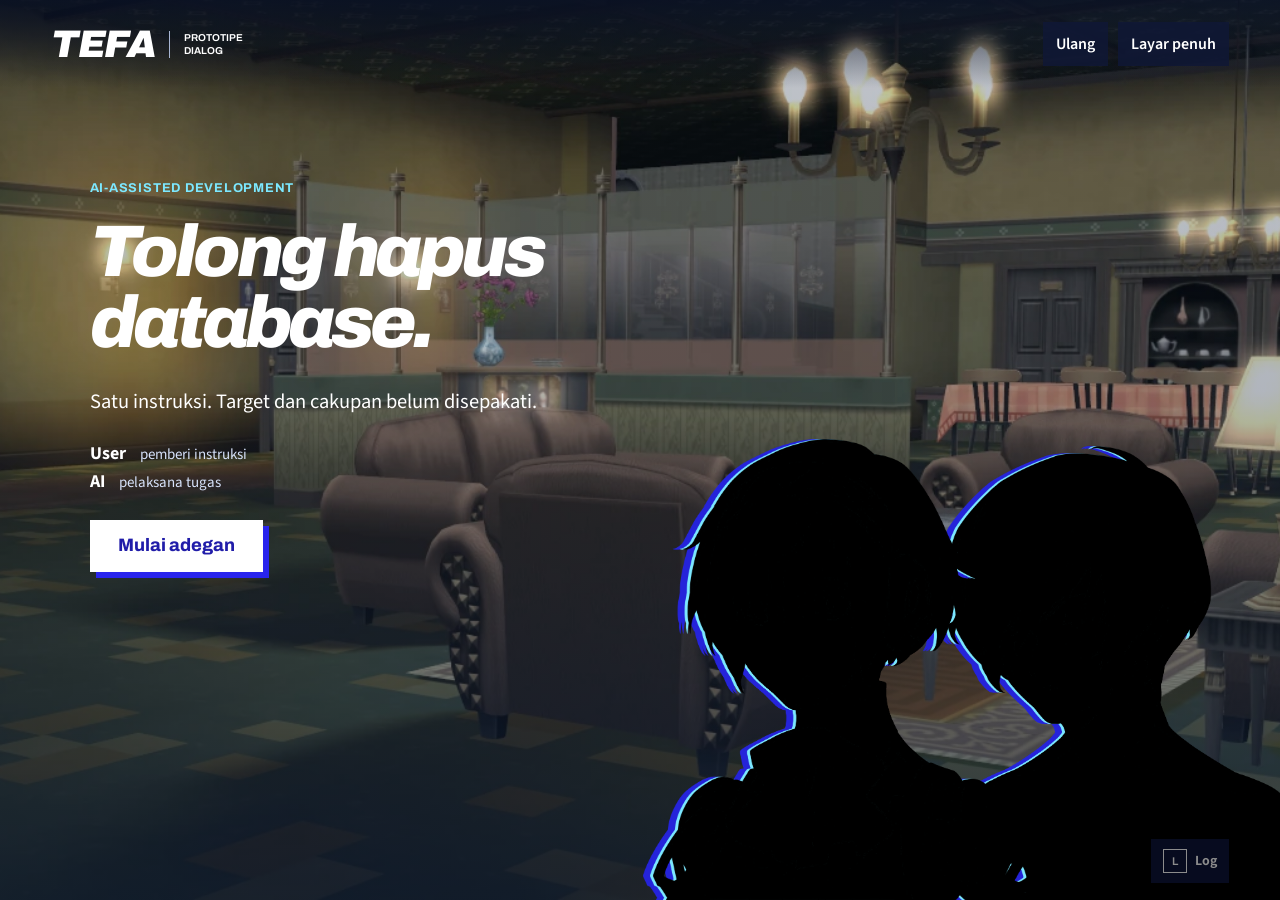
==== prototypes/p3r-dialogue/index.html @ 267bdee2 "update content dialogue" ====
<!doctype html>
<html lang="id">
<head>
  <meta charset="utf-8">
  <meta name="viewport" content="width=device-width, initial-scale=1">
  <meta name="color-scheme" content="dark light">
  <title>Tools AI untuk AI-Assisted Development · TEFA</title>
  <link rel="icon" href="../../favicon.svg" type="image/svg+xml">
  <link rel="preload" href="assets/aigis.webp" as="image">
  <link rel="preload" href="assets/makoto.webp" as="image">
  <link rel="stylesheet" href="styles.css">
  <link rel="stylesheet" href="workspace.css">
  <script src="dialogue-data.js" defer></script>
  <script src="../../examples/extracurricular-registration/example.js" defer></script>
  <script src="observations.js" defer></script>
  <script src="registration-scenario.js" defer></script>
  <script src="dialogue-flow.js" defer></script>
  <script src="workspace.js" defer></script>
  <script src="story.js" defer></script>
</head>
<body data-mode="intro">
  <header class="topbar">
    <div class="identity"><span class="wordmark">TEFA</span><span class="prototype-label">PROTOTIPE<br>DIALOG</span></div>
    <nav class="utilities" aria-label="Kendali prototipe">
      <button id="restart" type="button">Ulang</button>
      <button id="fullscreen" type="button" aria-pressed="false">Layar penuh</button>
    </nav>
  </header>

  <svg class="comic-definitions" aria-hidden="true" xmlns="http://www.w3.org/2000/svg"><defs>
    <symbol id="comic-anger" viewBox="0 0 100 100"><path d="M44 8Q47 37 17 35M57 8Q54 37 84 35M17 51Q46 48 43 79M84 51Q55 48 58 79" fill="none" stroke="currentColor" stroke-width="10" stroke-linecap="round"/></symbol>
    <symbol id="comic-surprise" viewBox="0 0 100 100"><path d="M39 6H64L59 61H44Z" fill="currentColor"/><circle cx="51" cy="80" r="9" fill="currentColor"/><path d="M12 18 25 33M78 13 72 32" fill="none" stroke="currentColor" stroke-width="6" stroke-linecap="round"/></symbol>
    <symbol id="comic-shock" viewBox="0 0 100 100"><path d="M12 10H30L27 57H16Z" fill="currentColor"/><circle cx="21" cy="75" r="7" fill="currentColor"/><path d="M49 26C49 3 87 4 87 27 87 43 67 42 67 57" fill="none" stroke="currentColor" stroke-width="11" stroke-linecap="round"/><circle cx="67" cy="76" r="7" fill="currentColor"/></symbol>
    <symbol id="comic-stress" viewBox="0 0 100 100"><path d="M18 12V53M34 7V75M50 14V61M66 6V81M82 14V58" fill="none" stroke="currentColor" stroke-width="6" stroke-linecap="round"/></symbol>
    <symbol id="comic-smoke-0" viewBox="0 0 100 120"><path d="M48 116C24 118 18 106 30 97 12 92 17 73 34 75 24 63 36 52 53 57 58 47 46 43 32 48 15 51 6 38 15 27 7 12 28 3 41 13 49 1 68 6 70 18 91 13 99 34 83 43 89 57 76 68 64 65 76 78 63 91 49 87 44 96 65 102 48 116Z" fill="#b5bbc1" stroke="#75808a" stroke-width="3" stroke-linejoin="round"/><path d="M28 79C22 86 30 94 39 91 31 101 40 107 50 103 54 95 44 92 49 83 42 76 35 76 28 79ZM19 30C17 20 30 16 37 23 41 10 58 12 60 24 73 17 84 29 75 37 81 46 65 52 57 43 46 51 32 45 33 36 25 41 19 37 19 30Z" fill="#f8f9fa"/><path d="M54 60C67 57 72 64 63 73 77 79 63 89 52 83 65 76 57 70 54 60Z" fill="#dce0e3"/></symbol>
    <symbol id="comic-smoke-1" viewBox="0 0 100 120"><path d="M47 116C52 100 30 98 37 84 19 93 5 79 14 66 1 56 9 38 23 41 20 26 39 19 48 31 56 15 77 24 76 37 96 31 103 55 88 62 100 77 83 91 68 84 74 98 54 100 54 116Z" fill="#bec4c9" stroke="#75808a" stroke-width="3" stroke-linejoin="round"/><path d="M16 54C13 43 29 41 33 48 30 32 47 29 53 41 60 28 77 35 72 49 87 38 96 57 82 62 89 75 69 83 62 70 53 82 38 75 41 64 27 73 13 66 16 54Z" fill="#fff"/><path d="M25 75C37 81 43 72 48 78 47 91 66 91 58 101 47 97 35 96 40 86 32 88 22 83 25 75Z" fill="#e0e3e5"/></symbol>
    <symbol id="comic-smoke-2" viewBox="0 0 100 120"><path d="M48 117C33 103 53 95 35 84 19 88 8 74 18 62 5 55 10 38 25 41 15 29 22 15 35 20 35 6 54 4 60 16 72 4 91 16 85 30 100 38 94 55 79 54 87 68 71 78 62 70 59 82 77 92 63 101 57 106 61 113 56 117Z" fill="#afb7be" stroke="#75808a" stroke-width="3" stroke-linejoin="round"/><path d="M25 67C17 59 21 48 31 50 25 41 31 34 40 38 40 26 55 25 58 37 64 30 74 35 71 46 82 40 90 54 79 60 71 57 64 59 65 67 52 63 42 73 41 81 31 81 23 76 25 67Z" fill="#f9fafb"/><path d="M43 21C42 12 55 12 57 23 66 14 82 18 78 31 67 23 63 35 56 29 48 33 43 28 43 21ZM47 87C59 89 64 99 55 104 49 101 44 95 47 87Z" fill="#dce1e5"/></symbol>
    <symbol id="comic-smoke-3" viewBox="0 0 100 120"><g fill="#c0c6cb" stroke="#75808a" stroke-width="3"><path d="M47 116C35 109 36 99 46 98 40 88 53 81 60 90 70 94 63 108 55 107L53 117Z"/><path d="M24 64C9 61 8 43 20 38 14 23 31 16 41 27 50 15 68 24 64 39 80 41 78 59 66 63 60 76 43 73 39 63 34 71 26 70 24 64Z"/><path d="M70 18C66 9 77 1 84 8 96 5 99 19 90 22 88 32 72 29 70 18Z"/></g><path d="M19 43C18 32 32 30 38 37 41 26 56 30 53 41 66 37 71 50 59 56 52 65 40 59 39 52 28 59 18 53 19 43ZM45 101C43 95 54 92 57 99 64 106 49 110 45 101Z" fill="#fff"/></symbol>
    <symbol id="comic-spark" viewBox="0 0 100 100"><path d="M53 4 27 37 52 33 29 67 47 61 39 96 72 49 49 54 70 20 48 27Z" fill="#b8f8ff" stroke="#fff" stroke-width="2" stroke-linejoin="round"/></symbol>
  </defs></svg>
  <main id="scene" class="scene" data-mode="intro" data-speaker="ai" data-emotion="neutral" tabindex="-1">
    <div class="scene-backdrop" aria-hidden="true"></div>
    <div class="scene-environment" aria-hidden="true"><div class="environment-light"></div><div class="environment-panel environment-panel--back"></div><div class="environment-panel environment-panel--front"></div><div class="environment-floor"></div></div>
    <figure id="portrait-ai" class="portrait portrait-ai">
      <img src="assets/aigis.webp" width="1113" height="1337" alt="Siluet hitam pembicara AI" fetchpriority="high">
      <div id="ai-health" class="ai-health" hidden role="img" aria-label="Kondisi AI stabil"><div class="health-status"><div class="health-ribbon"><span class="health-label" aria-hidden="true">HP</span><div class="health-track"><i id="health-fill"></i></div></div></div><span id="health-description" class="sr-only">Stabil</span></div>
      <div class="emotion-layer" aria-hidden="true"></div>
    </figure>
    <figure id="portrait-user" class="portrait portrait-user">
      <img src="assets/makoto.webp" width="1111" height="1359" alt="Siluet hitam pembicara User">
      <div class="emotion-layer" aria-hidden="true"></div>
    </figure>
    <figure id="portrait-students" class="portrait portrait-students" hidden aria-label="Kelompok siswa yang memprotes">
      <div class="student student-left"><img src="assets/akihiko.webp" width="1111" height="1392" alt=""><div class="emotion-layer" aria-hidden="true"></div></div>
      <div class="student student-right"><img src="assets/junpei.webp" width="1181" height="1346" alt=""><div class="emotion-layer" aria-hidden="true"></div></div>
      <div class="student student-front"><img src="assets/yukari.webp" width="944" height="1338" alt="Siluet tiga siswa"><div class="emotion-layer" aria-hidden="true"></div></div>
    </figure>

    <section id="intro" class="intro" aria-labelledby="scene-title">
      <p class="section-label">AI-ASSISTED DEVELOPMENT</p>
      <h1 id="scene-title">Tolong hapus<br>database.</h1>
      <p class="intro-context"></p>
      <ul id="scene-requirements" class="scene-requirements" hidden></ul>
      <p class="cast">User <span>pemberi instruksi</span><br>AI <span>pelaksana tugas</span></p>
      <button id="start" class="primary-button" type="button" disabled>Menyiapkan aset…</button>
      <p id="asset-status" class="asset-status" role="status">Memuat portrait asli.</p>
    </section>

    <section id="playfield" class="playfield" aria-label="Adegan percakapan" hidden>
      <section id="choices" class="choices" aria-labelledby="choice-heading" hidden>
        <h2 id="choice-heading" class="sr-only">Pilih instruksi User</h2>
        <p class="choice-instruction">Instruksi User</p>
        <div id="choice-list" class="choice-list"></div>
      </section>
      <div class="speech-shell">
        <div class="nameplate"><span id="speaker-name">User</span></div>
        <div class="speech-content">
          <p id="spoken-line" class="spoken-line"><span id="line-reserve" aria-hidden="true"></span><span id="spoken-text" aria-hidden="true"></span><span id="accessible-line" class="sr-only"></span></p>
          <button id="next" class="next-button" type="button"><span id="next-label">Lanjut</span><svg aria-hidden="true" viewBox="0 0 48 28" width="40" height="24"><path d="M4 3 24 23 44 3" fill="none" stroke="currentColor" stroke-width="4"/></svg></button>
        </div>
      </div>
    </section>

    <section id="ending" class="ending" aria-labelledby="ending-title" hidden>
      <h2 id="ending-title"></h2>
      <button id="open-conclusion" class="primary-button" type="button">Lihat konklusi</button>
    </section>

    <section id="conclusion" class="conclusion" aria-labelledby="conclusion-title" hidden></section>
  </main>

  <section id="registration-workspace" class="registration-workspace" hidden aria-label="Kode dan apps pendaftaran">
    <section id="code-view" class="workspace-view code-view" hidden>
      <h1 class="sr-only">Kode frontend</h1>
      <div class="code-layout">
        <nav class="project-files" aria-label="Berkas frontend">
          <p class="project-root">pendaftaran/</p>
          <p id="project-empty" class="project-empty">Belum ada berkas.</p>
          <div id="project-file-list">
            <button type="button" data-code-file="html"><span aria-hidden="true">HTML</span>index.html</button>
            <button type="button" data-code-file="css"><span aria-hidden="true">CSS</span>styles.css</button>
            <button type="button" data-code-file="js"><span aria-hidden="true">JS</span>app.js</button>
          </div>
          <p id="project-css-status" class="project-note" hidden>Stylesheet belum dibuat.</p>
        </nav>
        <section class="code-editor" aria-label="Kode berkas terpilih">
          <p class="code-file-name" id="code-file-name">Belum ada berkas</p>
          <p class="code-context" id="code-context">Kode muncul setelah AI membuat formulir.</p>
          <div class="code-discussion"><p id="code-selection-status" class="code-selection-status" role="status">Belum ada kode ditandai.</p><div class="code-selection-actions"><button id="code-clear" type="button" disabled>Hapus tanda</button><button id="code-discuss" type="button" disabled>Bahas kode ini</button></div></div>
          <pre class="source-code" id="source-code" tabindex="0" aria-label="Isi berkas. Klik atau blok teks kode yang ingin dibahas." aria-describedby="code-context"></pre>
        </section>
      </div>
    </section>
    <section id="apps-view" class="workspace-view apps-view" hidden aria-label="Coba formulir dan lihat response">
      <h1 class="sr-only">Formulir dan response pendaftaran</h1>
      <div class="apps-tools"><label for="response-topic" class="sr-only">Pengamatan dari response terakhir</label><select id="response-topic" disabled><option value="">Belum ada response</option></select><button id="response-discuss" type="button" disabled>Bahas response ini</button><button id="appearance-discuss" type="button">Bahas tampilan</button><button id="clear-response" type="button">Bersihkan response</button></div>
      <iframe id="registration-preview" title="Formulir pendaftaran dan response backend" sandbox="allow-scripts allow-forms" width="1280" height="900"></iframe>
      <p class="workspace-note" id="workspace-note" role="status">Mengirim formulir tidak mengakhiri percakapan. Kembali ke AI untuk menyampaikan temuan.</p>
    </section>
  </section>

  <footer class="bottom-controls">
    <nav id="workspace-nav" class="workspace-nav" hidden aria-label="Tampilan contoh"><button type="button" data-workspace-view="ai"><kbd>1</kbd> AI</button><button type="button" data-workspace-view="code"><kbd>2</kbd> Kode</button><button type="button" data-workspace-view="apps"><kbd>3</kbd> Apps</button></nav>
    <div class="playback-controls"><span id="keyboard-hint"><kbd>Enter</kbd> Lanjut</span><button id="log" type="button" disabled><kbd>L</kbd> Log</button></div>
  </footer>

  <dialog id="history" aria-labelledby="history-title">
    <header class="history-header"><h2 id="history-title">Log percakapan</h2><button id="close-history" type="button">Tutup <kbd>Esc</kbd></button></header>
    <ol id="history-list"></ol>
  </dialog>
  <p id="announcer" class="sr-only" role="status" aria-atomic="true"></p>
  <noscript><p class="script-warning">Aktifkan JavaScript untuk menjalankan prototipe dialog ini.</p></noscript>
</body>
</html>
---- prototypes/p3r-dialogue/styles.css ----
@font-face{font-family:Archivo;src:url('../../assets/fonts/archivo-latin.woff2') format('woff2');font-style:normal;font-weight:100 900;font-display:swap}
@font-face{font-family:Archivo;src:url('../../assets/fonts/archivo-italic-latin.woff2') format('woff2');font-style:italic;font-weight:100 900;font-display:swap}
@font-face{font-family:'Source Sans 3';src:url('../../assets/fonts/source-sans-3-latin.woff2') format('woff2');font-weight:200 900;font-display:swap}
:root{font-family:'Source Sans 3',sans-serif;color:#fff;background:#0c1536;font-synthesis:none;--blue:#2924ed;--navy:#111943;--cyan:#7ce8ff;--paper:#f9fafc}
*{box-sizing:border-box}
body{margin:0;position:relative}
button{font:inherit;color:inherit;background:none;border:0;cursor:pointer;touch-action:manipulation}
button:disabled{cursor:not-allowed;opacity:.55}
button:focus-visible{outline:3px solid var(--cyan);outline-offset:5px}
button:active:not(:disabled){transform:translateY(2px)}
[hidden]{display:none!important}
figure,p,h1,h2,h3{margin:0}
kbd{display:inline-grid;place-items:center;min-width:24px;min-height:24px;padding:1px 5px;border:1px solid currentColor;font:600 .8em Archivo,sans-serif}
.sr-only{position:absolute;width:1px;height:1px;padding:0;margin:-1px;overflow:hidden;clip-path:inset(50%);white-space:nowrap;border:0}
.topbar{position:absolute;z-index:20;inset:0 0 auto;display:flex;align-items:center;justify-content:space-between;padding:22px 4vw;gap:16px;background:linear-gradient(#091125d9,transparent)}
.identity{display:flex;align-items:center;gap:14px}
.wordmark{font:900 italic clamp(27px,3vw,42px)/1 Archivo,sans-serif;letter-spacing:-1.5px}
.prototype-label{padding-left:14px;border-left:1px solid #a8b5d3;font:650 10px/1.35 Archivo,sans-serif}
.utilities{display:flex;gap:10px}
.utilities button{min-height:44px;padding:8px 13px;font-weight:600;background:#101735de}
.utilities button:hover{background:#fff;color:#111943}
.scene{position:relative;isolation:isolate;min-height:100dvh;overflow:clip;outline:none}
.scene-backdrop{position:absolute;z-index:-3;inset:0;background:#18223a url('assets/iwatodai-dorm-p3d.webp') 65% center/cover no-repeat}
.scene-backdrop::after{content:'';position:absolute;inset:0;background:linear-gradient(180deg,#07152d40 0%,#07152d55 55%,#07152db8 100%)}
.scene-environment{display:none}
.portrait{position:absolute;bottom:0;pointer-events:none;margin:0;width:min(35vw,560px);height:76dvh;transition:opacity .22s ease,visibility 0s linear .22s,filter .22s;z-index:2}
.portrait img{width:100%;height:100%;object-fit:contain;object-position:center bottom;filter:brightness(0) drop-shadow(-3px 0 0 #7ce8ff) drop-shadow(-7px 0 0 #2523da);display:block}
.portrait-ai{left:0}
.portrait-user{right:-2vw;opacity:0;visibility:hidden}
.scene[data-speaker=user] .portrait-ai{opacity:0;visibility:hidden}
.scene[data-speaker=ai] .portrait-ai,.scene[data-speaker=user] .portrait-user,.scene[data-mode=choice] .portrait-user,.scene[data-reaction=user] .portrait-user{opacity:1;visibility:visible;transition-delay:0s}
.scene[data-mode=intro] .portrait-ai{left:auto;right:19vw;width:30vw;height:65dvh;z-index:3}
.scene[data-mode=intro] .portrait-user{right:-3vw;width:29vw;height:73dvh;opacity:1;visibility:visible}
.comic-definitions{position:absolute;width:0;height:0;overflow:hidden}
.emotion-layer{position:absolute;inset:0;pointer-events:none}
.comic-expression{position:absolute;top:18%;left:59%;width:clamp(48px,6.8vw,100px);height:clamp(48px,6.8vw,100px);color:#fff;overflow:visible;filter:drop-shadow(0 2px 0 #111943) drop-shadow(2px 0 0 #fff) drop-shadow(-2px 0 0 #fff)}
.comic-anger{color:#fb334a;transform:rotate(12deg)}
.comic-surprise,.comic-shock{top:2%;left:40%;color:#fb334a;transform:rotate(-10deg)}
.comic-stress{top:8%;left:37%;color:#7ce8ff;width:clamp(70px,9vw,135px);height:clamp(70px,9vw,135px)}
.comic-position-1{left:20%;top:12%;transform:rotate(-19deg) scale(.8)}
.comic-position-2{left:62%;top:37%;transform:rotate(30deg) scale(.65)}
.comic-expression.comic-smoke{left:var(--smoke-x,42%);top:var(--smoke-y,8%);color:#eef0f3;filter:none;transform:none;transform-origin:50% 100%;width:clamp(80px,8.5vw,140px);height:clamp(96px,10.2vw,168px);scale:var(--smoke-size,1);opacity:.86;animation:none}
.comic-expression.comic-smoke.is-critical{scale:calc(var(--smoke-size,1)*1.12)}
.comic-spark{position:absolute;top:8%;left:24%;width:clamp(35px,4.5vw,68px);height:clamp(52px,7vw,105px);overflow:visible;filter:drop-shadow(0 0 3px #65dfff);pointer-events:none}
.comic-spark.spark-1{left:65%;top:14%;rotate:24deg}
.scene[data-speaker=narrator] .portrait{display:none!important}
.scene[data-speaker=narrator] .nameplate{display:none}
.scene[data-reaction=user][data-speaker=ai] .speech-shell{right:29%}
.scene[data-mode=choice] .speech-shell{bottom:9dvh;min-height:140px}
.scene[data-mode=choice] .speech-content{min-height:90px}
.scene[data-emotion=silence] .spoken-line{font-size:clamp(34px,4vw,60px);letter-spacing:.18em}
.scene[data-emotion=silence] .portrait,.scene[data-emotion=silence] .speech-shell{transition:none}
@media(prefers-reduced-motion:no-preference){.comic-expression{animation:comic-arrive .25s ease-out both}}
@keyframes comic-arrive{from{opacity:0;scale:1.35}to{opacity:1;scale:1}}
.intro{position:relative;z-index:5;padding:clamp(132px,20dvh,240px) 0 100px 7vw;width:56%;}
.section-label{font:700 .8rem/1.4 Archivo,sans-serif;letter-spacing:.06em;color:var(--cyan)}
.intro h1{font:850 italic clamp(42px,5.7vw,96px)/.98 Archivo,sans-serif;letter-spacing:-.055em;margin:18px 0 28px}
.intro-context{font-size:clamp(18px,1.6vw,25px);line-height:1.45;max-width:31em}
.cast{margin:23px 0;font-size:18px;line-height:1.6;font-weight:700}
.cast span{margin-left:10px;font-size:15px;font-weight:400;color:#d7e3fb}
.primary-button{display:inline-flex;align-items:center;justify-content:center;min-height:52px;padding:12px 28px;background:#fff;color:#211da9;font:750 18px/1.3 Archivo,sans-serif;box-shadow:6px 6px 0 var(--blue)}
.primary-button:hover:not(:disabled){background:var(--cyan);box-shadow:9px 9px 0 var(--blue)}
.primary-button:disabled{opacity:1;background:#d1d9ee;color:#172047;box-shadow:none}
.asset-status{margin-top:12px;font-size:16px;color:#d7e3fb;max-width:33em}
.asset-status:empty{display:none}
.scene-requirements{padding-left:20px;margin:22px 0;font-size:19px;line-height:1.4;display:grid;gap:10px}
.speech-shell{position:absolute;z-index:5;left:25%;right:13%;bottom:9dvh;min-height:clamp(180px,24dvh,300px);padding:34px 42px 20px;isolation:isolate;transition:left .28s cubic-bezier(.16,1,.3,1),right .28s cubic-bezier(.16,1,.3,1)}
.speech-shell::before,.speech-shell::after{content:'';position:absolute;inset:0;z-index:-1;pointer-events:none}
.speech-shell::before{background:var(--navy);clip-path:polygon(0 3%,95% 0,100% 9%,98% 93%,90% 100%,1% 96%)}
.speech-shell::after{z-index:-2;background:var(--blue);transform:translate(8px,-9px) rotate(-1.3deg);clip-path:polygon(0 3%,98% 0,100% 87%,91% 100%,0 95%)}
.nameplate{position:absolute;top:-16px;left:-28px;display:flex;min-width:150px;padding:16px 30px 16px 45px;background:#211bea;color:var(--cyan);clip-path:polygon(0 50%,27% 0,100% 0,92% 100%,27% 100%);font:800 21px/1.1 Archivo,sans-serif}
.speech-content{display:flex;flex-direction:column;min-height:clamp(140px,19dvh,240px)}
.spoken-line{display:grid;grid-template-columns:minmax(0,1fr);font-size:clamp(22px,2.05vw,34px);font-weight:550;line-height:1.45;letter-spacing:normal;word-spacing:normal;padding-top:10px;text-align:left;overflow-wrap:break-word}
#line-reserve,#spoken-text{grid-area:1/1;min-width:0;text-align:left;white-space:normal;word-break:normal}
#line-reserve{visibility:hidden}
.dialogue-emoji{display:inline-block;width:1.45em;height:1.45em;margin-inline:.04em;vertical-align:-.28em;object-fit:contain}
.next-button{align-self:flex-end;display:flex;align-items:center;gap:14px;min-height:44px;margin-top:auto;padding:8px 0 0 16px;font-size:15px;color:#fff}
.next-button svg{filter:drop-shadow(0 4px 0 #5c55ff)}
.next-button:hover{color:var(--cyan)}
.scene[data-speaker=user] .speech-shell{left:12%;right:26%}
.scene[data-speaker=user] .nameplate{left:auto;right:-18px;clip-path:polygon(0 0,74% 0,100% 50%,74% 100%,6% 100%);padding:11px 43px 13px 25px}
.choices{position:absolute;z-index:8;right:26%;bottom:calc(36dvh + 30px);width:38%;padding:25px 25px 32px;background:var(--navy);box-shadow:9px -8px 0 var(--blue);transform:rotate(-1deg)}
.choices::after{content:'';position:absolute;right:7%;bottom:-19px;width:48px;height:24px;background:var(--navy);clip-path:polygon(0 0,100% 0,62% 100%)}
.choice-instruction{font:700 12px/1.2 Archivo,sans-serif;color:var(--cyan);margin:0 14px 13px}
.choice-list{display:grid;gap:9px;transform:rotate(1deg)}
.scene[data-auto-conclusion=true][data-mode=end] .ending{display:none}
.choice-list button{display:block;min-height:54px;text-align:left;padding:12px 17px;font-size:clamp(18px,1.55vw,25px);font-weight:650;line-height:1.35;border:2px solid transparent}
.choice-list button.is-selected{background:#fff;color:#2420ba;border-color:transparent}
.choice-list button:focus,.choice-list button:focus-visible{outline:none}
.scene[data-mode=choice] .speech-content{opacity:.55}
.scene[data-setting=micro][data-mode=choice] .speech-content{opacity:1;min-height:0}
.scene[data-mode=choice] .next-button{visibility:hidden}
.ending{position:absolute;z-index:10;left:25%;right:13%;bottom:9dvh;top:auto;width:min(900px,62%);padding:27px 38px 25px;background:#101738f5;box-shadow:8px -8px 0 var(--blue);display:grid;gap:18px}
.ending h2{font:850 italic clamp(29px,3.5vw,49px)/1.08 Archivo,sans-serif;letter-spacing:-.035em;max-width:24ch;text-align:left;text-wrap:wrap;margin:0}
.ending .primary-button{justify-self:start}
.scene[data-mode=end] .portrait{filter:brightness(.7)}
.bottom-controls{position:absolute;z-index:20;inset:auto 4vw 17px;display:flex;justify-content:flex-end;align-items:center;gap:15px;font-size:14px}
.bottom-controls>p{color:#d7e3fb}
.playback-controls{display:flex;align-items:center;gap:24px}
.playback-controls>span{display:flex;align-items:center;gap:8px}
.playback-controls button{min-height:44px;padding:6px 12px;background:#111943d9;color:#fff;font-weight:650;display:flex;align-items:center;gap:8px}
.playback-controls button:hover:not(:disabled){background:#fff;color:#211da9}
.scene[data-mode=conclusion]{background:var(--paper);color:#111943}
.scene[data-mode=conclusion]>.portrait,.scene[data-mode=conclusion]>.scene-backdrop,.scene[data-mode=conclusion]>.scene-environment{display:none}
.conclusion{display:grid;grid-template-columns:.9fr 1.1fr;gap:7vw;min-height:100dvh;padding:145px 8vw 110px;align-items:center}
.conclusion-heading{align-self:start;padding-top:3dvh}
.conclusion .section-label{color:#2520b5}
.conclusion h2{font:850 italic clamp(44px,5.3vw,88px)/1 Archivo,sans-serif;letter-spacing:-.055em;margin-top:18px}
.chosen-quote{margin:35px 0 16px;padding:0;font-size:clamp(22px,2vw,30px);font-weight:600;line-height:1.35}
.conclusion-heading>p:last-child{font-size:18px;line-height:1.5;color:#3c4663}
.conclusion-body{display:grid;gap:24px}
.verdict{padding:14px 0;border-block:2px solid #2420ba;font:800 20px/1.4 Archivo,sans-serif;color:#2520b5}
.conclusion-body h3{font:750 18px/1.4 Archivo,sans-serif;margin-bottom:6px}
.conclusion-body p{font-size:clamp(18px,1.5vw,24px);line-height:1.45}
.decision-history{display:grid;gap:10px;padding-left:22px;font-size:18px;line-height:1.4}
.intro-context,.scene-requirements,.chosen-quote,.conclusion-body,.choice-list button{text-align:left;word-spacing:normal;text-wrap:pretty}
.conclusion-actions{display:flex;flex-wrap:wrap;gap:22px;margin-top:10px}
.conclusion-actions .primary-button{background:#2520b5;color:#fff;box-shadow:5px 5px 0 #8dd8ef;font-size:16px}
.secondary-button{padding:11px 0;min-height:48px;color:#2520b5;border-bottom:2px solid currentColor;font-size:17px;font-weight:700}
.secondary-button:hover{color:#111943}
body[data-mode=conclusion] .topbar{color:#111943;background:var(--paper)}
body[data-mode=conclusion] .utilities button{color:#111943;background:#e1e6f0}
body[data-mode=conclusion] .utilities button:hover{background:#2520b5;color:#fff}
body[data-mode=conclusion] .bottom-controls{color:#111943}
body[data-mode=conclusion] .bottom-controls>p{color:#3c4663}
body[data-mode=conclusion] button:focus-visible{outline-color:#2520b5}
body[data-mode=intro] #keyboard-hint,body[data-mode=choice] #keyboard-hint,body[data-mode=end] #keyboard-hint,body[data-mode=conclusion] #keyboard-hint{display:none}
dialog{border:0;padding:28px 32px;color:#fff;background:#111943;width:min(720px,calc(100% - 32px));max-height:80dvh;box-shadow:8px -8px 0 #4942ff}
dialog::backdrop{background:#030921bd;backdrop-filter:blur(5px)}
.history-header{display:flex;align-items:center;justify-content:space-between;gap:20px;position:sticky;top:-28px;padding:10px 0 20px;background:#111943}
.history-header h2{font:800 italic 28px/1.1 Archivo,sans-serif}
.history-header button{min-height:44px;padding:8px 10px;white-space:nowrap}
.history-header button:hover{background:#fff;color:#111943}
#history-list{list-style:none;padding:0;margin:0}
#history-list li{padding:18px 0;border-top:1px solid #6e79a7;font-size:20px;line-height:1.4}
#history-list strong{display:block;color:var(--cyan);font:700 14px/1.4 Archivo,sans-serif;margin-bottom:7px}
.script-warning{position:fixed;inset:30% 10% auto;z-index:50;padding:25px;background:#111943;border:2px solid #fff;font-size:24px}
@media(min-width:1600px){.speech-shell{left:23%;right:17%;padding:42px 54px 25px}.choices{right:27%;width:35%}}
@media(min-width:761px) and (max-height:650px){.intro{padding-top:110px;padding-bottom:90px}.intro h1{font-size:clamp(36px,4.5vw,64px);margin:10px 0 15px}.intro-context{font-size:18px}.cast{margin:10px 0}.portrait{height:74dvh}.speech-shell{bottom:12dvh;padding-top:25px}.spoken-line{font-size:22px}.speech-content{min-height:135px}.choices{bottom:calc(39dvh + 35px);padding:15px}.choice-list button{font-size:18px;min-height:48px}.ending{top:auto;bottom:7dvh;padding:22px 30px;gap:12px}.ending h2{font-size:34px}.conclusion{padding-top:115px;gap:5vw}}
@media(min-width:761px) and (max-width:1100px){.speech-shell{left:26%;right:7%;padding-inline:30px}.portrait{width:38vw;height:68dvh}.choices{right:27%;width:49%}.scene[data-speaker=user] .speech-shell{left:6%;right:30%}.conclusion{grid-template-columns:.8fr 1.2fr;gap:5vw;padding-inline:6vw}.intro{width:60%}.intro-context{font-size:20px}}
@media(max-width:760px){
  .topbar{padding:14px 5vw;gap:8px}.wordmark{font-size:29px}.prototype-label{font-size:8px;padding-left:9px}.identity{gap:9px}.utilities{gap:4px}.utilities button{font-size:13px;padding:8px}
  .scene{min-height:100dvh;padding-top:95px;padding-bottom:35px;overflow:clip}
  .scene-backdrop{position:fixed}
  .scene-environment{position:fixed}
  .environment-panel--front{right:-12%;width:57%;height:35%;top:13%}
  .scene[data-setting=database] .environment-panel--front{right:-5%;width:52%;top:13%;height:33%}
  .scene[data-setting=micro] .environment-panel--front{right:-12%;width:57%;height:35%;top:13%}
  .environment-panel--back{left:6%;top:17%;width:52%;height:29%}
  .environment-floor{top:58%}
  .portrait{position:relative;left:auto;right:auto;bottom:auto;width:70%;max-width:350px;height:clamp(230px,38dvh,370px);margin:8px auto -32px;z-index:2}
  .portrait img{object-position:center top;object-fit:cover;height:100%;mask-image:linear-gradient(#000 85%,transparent)}
  .portrait-user{display:none}.scene[data-speaker=user] .portrait-ai{display:none}.scene[data-speaker=user] .portrait-user{display:block}
  .scene[data-mode=intro] .portrait-ai{position:absolute;right:-15%;left:auto;top:155px;bottom:auto;height:370px;width:76%;max-width:none;opacity:1;z-index:1}
  .scene[data-mode=intro] .portrait-user{display:none}
  .comic-expression{top:16%;width:64px;height:64px}.comic-surprise,.comic-shock{top:0}.comic-stress{top:2%;width:85px;height:85px}.comic-position-1{top:5%;left:13%}.comic-position-2{top:35%}
  .scene[data-reaction=user][data-speaker=ai] .portrait-ai{display:none}.scene[data-reaction=user][data-speaker=ai] .portrait-user{display:block}
  .intro{width:auto;padding:38px 7vw 35px;min-height:calc(100dvh - 190px)}
  .intro h1{font-size:clamp(42px,9vw,64px);margin:16px 0 26px}.intro-context{font-size:20px;max-width:25em;text-wrap:pretty}.intro-context br{display:none}.cast{margin:24px 0}.fiction-label{margin-top:24px}
  .playfield{position:relative;z-index:6;padding:0 5vw 18px}.speech-shell,.scene[data-speaker=user] .speech-shell,.scene[data-reaction=user][data-speaker=ai] .speech-shell,.scene[data-mode=choice] .speech-shell{position:relative;inset:auto;min-height:0;padding:30px 22px 15px}
  .nameplate{top:-10px;left:-8px;font-size:17px;min-width:143px}.scene[data-speaker=user] .nameplate{right:-5px;left:auto}
  .speech-content{min-height:160px}.spoken-line{font-size:clamp(21px,4.5vw,27px);line-height:1.4;padding-top:12px}.next-button{padding-top:15px;font-size:14px}
  .scene[data-mode=choice] .portrait-ai{display:none}.scene[data-mode=choice] .portrait-user{display:block;width:60%;height:clamp(180px,29dvh,290px);margin-left:auto;margin-right:0}
  .scene[data-mode=choice] .playfield{display:flex;flex-direction:column}.scene[data-mode=choice] .speech-shell{order:0}.scene[data-mode=choice] .speech-content{min-height:0}.scene[data-mode=choice] .spoken-line{font-size:19px}.scene[data-mode=choice] .next-button{display:none}
  .choices{position:relative;inset:auto;order:1;width:auto;margin:28px 0 10px;padding:20px 12px 23px;box-shadow:5px -5px 0 var(--blue);transform:none}.choice-list{transform:none}.choice-list button{font-size:20px;padding:12px;min-height:56px}.choice-instruction{margin-left:12px}
  .scene[data-setting=micro] .choice-list{max-height:none;overflow:visible}
  .ending{position:relative;inset:auto;width:auto;max-width:none;margin:20px 7vw 40px;padding:24px 25px;gap:16px}.ending h2{font-size:clamp(29px,8vw,38px);line-height:1.1}.scene[data-mode=end] .portrait{display:none}
  .bottom-controls{position:relative;inset:auto;padding:12px 5vw 18px;align-items:flex-end;background:#062797;font-size:12px}.playback-controls{gap:8px;flex-wrap:wrap;justify-content:flex-end}.playback-controls>span{font-size:12px}.playback-controls button{padding:6px 9px;font-size:14px}
  body[data-mode=conclusion] .bottom-controls{background:var(--paper)}
  .scene[data-mode=conclusion]{padding-top:95px}.scene[data-mode=conclusion] .portrait{display:none}.conclusion{display:block;min-height:0;padding:32px 7vw 45px}.conclusion-heading{padding:0}.conclusion h2{font-size:clamp(42px,10vw,64px)}.chosen-quote{margin-top:24px;font-size:24px}.conclusion-body{gap:22px;margin-top:30px}.conclusion-body p{font-size:20px}.conclusion-actions{gap:16px;align-items:flex-start}.conclusion-actions .primary-button{font-size:15px;padding-inline:17px}.conclusion-heading>p:last-child{font-size:17px}
  dialog{padding:20px}.history-header{top:-20px}.history-header h2{font-size:24px}.history-header button{font-size:14px;padding-inline:5px}#history-list li{font-size:18px}
}
@media(prefers-reduced-motion:reduce){*,*::before,*::after{scroll-behavior:auto!important;transition:none!important;animation:none!important}}
.motion-off *,.motion-off *::before,.motion-off *::after{transition:none!important;animation:none!important}
.embedded .topbar{padding:10px 3vw;background:transparent;justify-content:flex-end;pointer-events:none}
.embedded .topbar .identity,.embedded #fullscreen{display:none}
.embedded #restart{pointer-events:auto}
.embedded .intro{padding-top:clamp(85px,15dvh,180px)}
.embedded .scene{min-height:100dvh}
.embedded:not(.is-ready) .scene{visibility:hidden}
.embedded .bottom-controls{inset-inline:3vw;font-size:13px}
@media(min-width:761px) and (max-height:650px){.choices{bottom:calc(32dvh + 28px)}.choice-list{gap:6px}.choice-list button{padding:9px 12px;line-height:1.3}.choice-instruction{margin-bottom:8px}}
@media(max-width:760px){.embedded .scene{padding-top:65px}.embedded .intro{padding-top:25px;min-height:calc(100dvh - 160px)}.embedded .bottom-controls{inset:auto}}

@media(min-width:761px){
  .scene[data-setting=micro][data-mode=choice] .playfield{position:absolute;inset:0;z-index:6;display:flex;flex-direction:column;justify-content:flex-end;align-items:flex-start;gap:24px;min-height:0;padding:80px 26vw 9dvh 12vw;pointer-events:none}
  .scene[data-setting=micro][data-mode=choice] .speech-shell{position:relative;inset:auto;width:100%;min-height:0;flex-shrink:0;transition:none;pointer-events:auto}
  .scene[data-setting=micro][data-mode=choice] .speech-content{min-height:0}
  .scene[data-setting=micro] .choices{position:relative;inset:auto;width:max-content;max-width:min(100%,740px);min-height:0;margin:0;padding:16px 25px 18px 18px;overflow:auto;overscroll-behavior:contain;transform:none;pointer-events:auto}
  .scene[data-setting=micro] .choices::after{display:none}
  .scene[data-setting=micro] .choice-list{transform:none;gap:12px}
  .scene[data-setting=micro] .choice-list button{padding:14px 18px;font-size:clamp(20px,1.7vw,27px);line-height:1.4}
  .scene[data-setting=micro][data-speaker=narrator] .speech-content{min-height:0}
  .scene[data-setting=micro][data-speaker=narrator] .next-button{margin-top:18px}
}
@media(min-width:761px) and (max-height:650px){.scene[data-setting=micro][data-mode=choice] .playfield{padding-bottom:12dvh}}
@media(min-width:761px) and (max-width:1100px){.scene[data-setting=micro][data-mode=choice] .playfield{padding-left:6vw;padding-right:30vw}}
@media(max-width:760px){
  .scene[data-setting=micro] .choice-list button{font-size:20px;line-height:1.4}
  .scene[data-setting=micro][data-speaker=narrator] .playfield{min-height:calc(100svh - 210px);display:flex;align-items:flex-end}
  .scene[data-setting=micro][data-speaker=narrator] .speech-content{min-height:0}
  .scene[data-setting=micro][data-speaker=narrator] .next-button{margin-top:16px}
}
.conclusion--micro{grid-template-columns:minmax(0,.85fr) minmax(0,1.15fr);gap:clamp(28px,4vw,70px);align-items:start;padding:clamp(110px,15dvh,160px) 7vw 90px}
.conclusion--micro .conclusion-heading{padding-top:0;min-width:0}
.conclusion--micro h2{font-size:clamp(32px,3.3vw,48px);line-height:1.12;letter-spacing:-.5px;word-spacing:normal;margin:12px 0 22px}
.conclusion-outcome{font-size:clamp(21px,1.75vw,27px);line-height:1.5;max-width:40ch;margin-bottom:26px;text-align:left;word-spacing:normal;text-wrap:pretty}
.conclusion--micro .conclusion-body{background:#fff;padding:clamp(22px,2.5vw,38px);gap:26px;min-width:0}
.conclusion-tabs{display:flex;flex-wrap:wrap;gap:6px}
.conclusion-tabs button{min-height:44px;flex:1 1 auto;padding:10px 12px;font-size:clamp(16px,1.3vw,20px);background:#dbe9f2;color:#18395f}
.conclusion-tabs button:hover,.conclusion-tabs button[aria-pressed=true]{background:#1639b5;color:#fff}
.conclusion--micro .conclusion-body p{font-size:clamp(23px,1.9vw,29px);line-height:1.5;text-wrap:wrap}
.conclusion--micro .decision-history{max-height:38dvh;overflow:auto;margin:0;padding-right:8px;gap:18px}
.conclusion--micro .decision-history:focus-visible{outline:2px solid #204ba0;outline-offset:5px}
@media(max-width:760px){.conclusion--micro{display:block;padding:32px 5vw 45px}.conclusion--micro .conclusion-body{margin-top:24px}.conclusion--micro h2{font-size:clamp(30px,6vw,42px)}.conclusion--micro .decision-history{max-height:none;overflow:visible}}

:is(.choices,#history,.decision-history){scrollbar-gutter:stable;scrollbar-width:thin;scrollbar-color:#ecfbff #12245c}
:is(.choices,#history,.decision-history)::-webkit-scrollbar{width:8px;height:8px}
:is(.choices,#history,.decision-history)::-webkit-scrollbar-track{background:#12245c;border-radius:0}
:is(.choices,#history,.decision-history)::-webkit-scrollbar-thumb{background:#ecfbff;border:0;border-left:2px solid #7ce8ff;border-radius:0;min-height:40px}
:is(.choices,#history,.decision-history)::-webkit-scrollbar-thumb:hover,:is(.choices,#history,.decision-history)::-webkit-scrollbar-thumb:active{background:#7ce8ff}
:is(.choices,#history,.decision-history)::-webkit-scrollbar-button{display:none;width:0;height:0}
:is(.choices,#history,.decision-history)::-webkit-scrollbar-corner{background:#12245c}
@supports selector(::-webkit-scrollbar){:is(.choices,#history,.decision-history){scrollbar-color:auto;scrollbar-width:auto}}
.scene[data-setting=micro][data-mode=conclusion]{display:flex;flex-direction:column;justify-content:center;padding:100px 7vw 90px}
.conclusion--micro{position:relative;isolation:isolate;grid-template-rows:auto;gap:clamp(28px,4vw,70px);align-items:center;flex-shrink:0;width:100%;min-height:0;height:auto;padding:0;margin:0}
.conclusion--micro .conclusion-heading{display:flex;flex-direction:column;align-self:center;gap:20px;padding:0}
.conclusion--micro .conclusion-body{display:flex;flex-direction:column;align-self:center;gap:24px;min-height:0;padding:clamp(24px,2.2vw,34px);background:#fff}
.conclusion--micro h2{margin:0;min-width:0}
.conclusion--micro .conclusion-outcome{min-height:0;max-height:none;overflow:visible;margin:0;font-size:clamp(20px,1.65vw,26px);line-height:1.45}
.conclusion--micro #retry-choice{align-self:flex-start;min-height:44px;padding:8px 0;margin:4px 0 0}
.conclusion--micro .conclusion-tabs{display:grid;flex-shrink:0;grid-template-columns:repeat(4,minmax(0,1fr));gap:8px;margin:0;min-width:0}
.conclusion--micro .conclusion-tabs button{min-width:0;font-size:clamp(15px,1.2vw,19px);padding:10px 8px;line-height:1.2}
.conclusion-reading-viewport{min-width:0;min-height:0;max-height:min(42dvh,360px);margin:0;padding-right:4px;overflow:auto;color:#123364;scrollbar-width:thin;scrollbar-color:#173374 #e3edf3}
.conclusion-reading-viewport:focus-visible{outline:2px solid #204ba0;outline-offset:5px}
.conclusion-reading-viewport::-webkit-scrollbar{width:8px}.conclusion-reading-viewport::-webkit-scrollbar-track{background:#e3edf3}.conclusion-reading-viewport::-webkit-scrollbar-thumb{background:#173374}
.conclusion--micro .conclusion-reading-viewport p{font-size:clamp(21px,1.65vw,26px);line-height:1.45;margin:0}
.conclusion--micro .decision-history{max-height:none;overflow:visible;padding:0;scrollbar-gutter:auto;align-content:start}
@media(max-width:760px){
 .scene[data-setting=micro][data-mode=conclusion]{padding:100px 5vw 84px}
 .conclusion--micro{display:flex;flex-direction:column;align-items:stretch;height:auto;margin:0;padding:0;gap:28px}
 .conclusion--micro .conclusion-heading{width:100%}
 .conclusion--micro .conclusion-body{width:100%;padding:24px;margin:0}
 .conclusion--micro .conclusion-outcome{max-height:none;overflow:visible;font-size:23px}
 .conclusion--micro .conclusion-tabs{grid-template-columns:repeat(2,minmax(0,1fr));margin:0}
 .conclusion-reading-viewport{margin:0;overflow:visible;max-height:none;padding:0}
}
---- prototypes/p3r-dialogue/workspace.css ----
.workspace-nav{display:flex;align-items:center;gap:10px;min-width:0}
.workspace-nav button{min-height:44px;display:flex;align-items:center;gap:8px;padding:10px 17px;background:#14234d;color:#c2edff;font:800 italic 16px Archivo,sans-serif;clip-path:polygon(5% 0,100% 0,94% 100%,0 100%)}
.workspace-nav button[aria-current=page]{background:#fff;color:#143bbb}
.workspace-nav button:hover{background:#7ce8ff;color:#111943}
.workspace-nav button:focus-visible{outline:none;box-shadow:inset 0 0 0 3px #7ce8ff}
.ai-health{position:absolute;z-index:4;top:-28px;left:50%;width:190px;height:26px;transform:translateX(-50%);color:#fff;pointer-events:none;isolation:isolate}
.health-status{position:absolute;left:0;right:4px;bottom:4px;transform:rotate(-6deg);transform-origin:left center}
.health-ribbon{display:flex;align-items:center;gap:6px;padding:5px 9px;background:#060d22;box-shadow:-4px 3px 0 #1748dc;transform:skew(-12deg)}
.health-label{font:900 italic 11px/1 Archivo,sans-serif;color:#a4f5ff;transform:skew(12deg)}
.health-track{flex:1;min-width:0;height:8px;background:#1d3049;overflow:hidden}
.health-track i{display:block;width:100%;height:100%;background:#ed3047;transform-origin:left;transition:transform .45s ease-out}
.registration-workspace{min-height:100dvh;background:#0835a8;color:#fff;padding:96px 3vw 94px;position:relative;z-index:10}
.workspace-view{min-width:0}
.code-view,.apps-view{display:flex;flex-direction:column;height:calc(100dvh - 190px);min-height:300px}
.workspace-heading{display:flex;flex-shrink:0;align-items:center;justify-content:space-between;gap:20px;margin-bottom:18px}
.workspace-heading p{font-size:16px;color:#b7efff;margin-bottom:5px}
.workspace-heading h1{font:850 italic clamp(26px,3vw,42px)/1.15 Archivo,sans-serif;letter-spacing:-.5px}
.workspace-heading button{min-height:44px;padding:10px 18px;background:#11245f;color:#eafaff;font-weight:700}
.workspace-heading button:hover{background:#7ce8ff;color:#111943}
.apps-tools{display:flex;flex-shrink:0;justify-content:flex-end;margin-bottom:12px}
.apps-tools button{min-height:44px;padding:10px 16px;background:#11245f;color:#eafaff;font-weight:700}
.apps-tools button:hover:not(:disabled){background:#7ce8ff;color:#111943}
.code-layout{display:grid;grid-template-columns:clamp(170px,18vw,240px) minmax(0,1fr);align-items:stretch;flex:1;min-height:0;background:#0a173b}
.project-files{padding:22px 12px;background:#101f4a;min-width:0;overflow:auto}
.project-root{margin:0 8px 18px;font:750 16px/1.4 Archivo,sans-serif;color:#c7efff;overflow-wrap:anywhere}
.project-files button{display:flex;align-items:center;gap:9px;width:100%;min-height:46px;padding:10px 12px;text-align:left;font-size:17px;line-height:1.3;color:#e3f3ff}
.project-files button>span{min-width:31px;font:750 10px/1 Archivo,sans-serif;color:#7ce8ff}
.project-files button[aria-current=true]{background:#fff;color:#1239a2}
.project-files button[aria-current=true]>span{color:inherit}
.project-files button{border:0;box-shadow:none;outline:0}
.project-files button:hover:not([aria-current=true]){background:#193b68;color:#fff;box-shadow:none}
.project-files button:focus-visible{outline:2px solid #7ce8ff;outline-offset:-2px}
.project-empty,.project-note{margin:12px 8px;font-size:15px;line-height:1.4;color:#c0d6ef}
.code-editor{display:flex;flex-direction:column;min-width:0;min-height:0;padding:20px 24px}
.code-file-name{flex-shrink:0;font:750 19px/1.3 Archivo,sans-serif;margin-bottom:10px}
.code-context{flex-shrink:0;margin:0 0 14px;max-width:65em;min-height:2.9em;font-size:16px;line-height:1.45;color:#c6dcf3}
.code-discussion{display:flex;flex-direction:column;flex-shrink:0;gap:8px;margin:0 0 14px}
.code-selection-status{font-size:16px;line-height:1.4;color:#c7efff}
.code-selection-actions{display:flex;align-items:center;flex-wrap:wrap;gap:8px}
.code-discussion .code-selection-actions button{background:#132d5e;color:#eafaff}
.code-selection-actions #code-discuss{background:#fff;color:#163ab6}
.code-selection-actions #code-discuss:hover:not(:disabled){background:#7ce8ff;color:#111943}
.code-selection-actions #code-clear:focus-visible,.code-selection-actions #code-discuss:focus-visible{outline:0;background:#7ce8ff;color:#111943}
.code-selection-actions #code-extend[aria-pressed=true]{background:#7ce8ff;color:#111943}
.code-discussion select,.apps-tools select{appearance:none;color-scheme:dark;min-width:0;min-height:48px;max-width:100%;padding:11px 46px 11px 14px;border:2px solid #7ce8ff;border-radius:0;background-color:#101f4a;background-image:linear-gradient(45deg,transparent 50%,#7ce8ff 50%),linear-gradient(135deg,#7ce8ff 50%,transparent 50%);background-position:calc(100% - 20px) 50%,calc(100% - 14px) 50%;background-size:6px 6px;background-repeat:no-repeat;color:#eafaff;font:650 17px/1.35 'Source Sans 3',sans-serif;text-overflow:ellipsis;cursor:pointer}
.code-discussion select:hover:not(:disabled),.apps-tools select:hover:not(:disabled){border-color:#fff;background-color:#172e60}
.code-discussion select:focus-visible,.apps-tools select:focus-visible{outline:3px solid #fff;outline-offset:3px;border-color:#7ce8ff}
.code-discussion select:disabled,.apps-tools select:disabled{border-style:dashed;border-color:#9ab2d5;background-image:none;color:#c6dcf3;cursor:not-allowed}
.code-discussion option,.apps-tools option{background:#101f4a;color:#eafaff;font:500 17px/1.4 'Source Sans 3',sans-serif}
.code-discussion option:checked,.apps-tools option:checked{background:#fff;color:#143bbb;font-weight:750}
@supports(appearance:base-select){
 .code-discussion select,.apps-tools select,.code-discussion select::picker(select),.apps-tools select::picker(select){appearance:base-select}
 .code-discussion select,.apps-tools select{background-image:none;padding-right:14px;gap:16px;align-items:center}
 .code-discussion select::picker-icon,.apps-tools select::picker-icon{color:#7ce8ff;font-size:18px}
 .code-discussion select:open,.apps-tools select:open{border-color:#fff;background-color:#172e60}
 .code-discussion select:open::picker-icon,.apps-tools select:open::picker-icon{rotate:180deg}
 .code-discussion select::picker(select),.apps-tools select::picker(select){margin:6px 0;padding:6px;border:2px solid #7ce8ff;background:#101f4a;color:#eafaff;max-height:min(50dvh,360px);overflow:auto;box-shadow:0 8px 0 #07152d;scrollbar-width:thin;scrollbar-color:#7ce8ff #101f4a}
 .code-discussion option,.apps-tools option{min-height:44px;padding:10px 12px;white-space:normal;overflow-wrap:anywhere;cursor:pointer}
 .code-discussion option:hover,.apps-tools option:hover,.code-discussion option:focus-visible,.apps-tools option:focus-visible{background:#7ce8ff;color:#111943;outline:2px solid #fff;outline-offset:-2px}
 .code-discussion option::checkmark,.apps-tools option::checkmark{color:currentColor}
}
@media(forced-colors:active){
 .code-discussion select,.apps-tools select{appearance:auto;background:Canvas;color:CanvasText;border:2px solid ButtonText}
}
.code-discussion select{flex:1 1 230px}
.code-discussion button{min-height:44px;padding:10px 16px;background:#fff;color:#163ab6;font:700 16px/1.3 'Source Sans 3',sans-serif}
.code-discussion button:hover:not(:disabled){background:#7ce8ff;color:#111943}
.apps-tools{flex-wrap:wrap;justify-content:flex-start;gap:8px}
.apps-tools select{flex:1 1 250px}
.apps-tools button{font-size:15px}
.source-code{margin:0;flex:1;min-height:0;overflow:auto;background:#0a173b;padding:0 0 14px;color:#edfaff;tab-size:2;font:17px/1.6 Consolas,monospace;scrollbar-gutter:stable}
.code-line{display:flex;align-items:stretch;min-height:1.6em;min-width:max-content;width:100%;white-space:pre}
.code-line:hover:not(.code-line--selected){background:#142a4f}
.code-number{position:sticky;left:0;z-index:1;flex:0 0 3.3em;padding:0 8px;background:#101f4a;color:#9ab2d5;font:inherit;user-select:none}
.source-code:focus-visible{outline:0;background:#102448}
.code-editor:has(.source-code:focus-visible) .code-selection-status{font-weight:750;color:#fff}
.code-line code{display:block;padding:0 14px 0 10px;font:inherit;cursor:text;user-select:text}
.code-line code::selection,.code-line code *::selection{background:#7ce8ff;color:#111943}
.token-string{color:#f7db91}.token-keyword{color:#89edff}.token-comment{color:#9cb4d5}
.code-line--changed{background:#193b68}
.code-line--selected{background:#255476}
.code-line--selected .code-number{background:#7ce8ff;color:#111943;font-weight:750}
.apps-view iframe{display:block;flex:1;width:100%;min-height:180px;border:0;background:#eaf2f7}
.workspace-note{flex-shrink:0;margin:12px 0 0;font-size:17px;color:#d9efff}
body:has(.workspace-nav:not([hidden])) .topbar{position:fixed;inset:0 0 auto;z-index:30;height:72px;padding:10px 3vw;display:flex;justify-content:flex-end;align-items:center;gap:24px;background:linear-gradient(#07172bb3,transparent);pointer-events:auto}
body:has(.workspace-nav:not([hidden])) .topbar .identity{display:none}
body:has(.workspace-nav:not([hidden])) .topbar .utilities{position:static;pointer-events:auto}
body:has(.workspace-nav:not([hidden]))>.bottom-controls{position:fixed;inset:auto 0 0;z-index:30;display:flex;justify-content:space-between;align-items:center;gap:24px;min-height:72px;padding:12px 3vw;background:transparent;pointer-events:none}
body:has(.workspace-nav:not([hidden])) .workspace-nav,body:has(.workspace-nav:not([hidden])) .playback-controls{pointer-events:auto}
body:has(.workspace-nav:not([hidden])) .playback-controls{display:flex;align-items:center;gap:16px;flex-wrap:nowrap}
body:has(.workspace-nav:not([hidden])) #keyboard-hint{font-size:14px;color:#eaf8ff;text-shadow:0 1px 3px #07172b}
body:has(.workspace-nav:not([hidden])) #log{min-height:44px;padding:10px 15px;background:#14234d}
body:has(.workspace-nav:not([hidden])) #log:hover{background:#fff;color:#163ab6}
body[data-workspace-view]:not([data-workspace-view=ai]) .playback-controls{display:none}
.scene[data-setting=micro]{--actor-height:min(76dvh,calc(min(35vw,560px)*1359/1111));--ai-actor-height:min(76dvh,calc(min(35vw,560px)*1337/1113));--student-drop:calc(var(--actor-height)*.16);--students-width:calc(var(--actor-height)*1.2)}
.portrait-students{left:0;width:var(--students-width);max-width:none;height:calc(var(--actor-height) + var(--student-drop));aspect-ratio:auto;bottom:0;opacity:1;visibility:visible}
.portrait-students .student{position:absolute;bottom:0;width:auto;height:var(--actor-height);isolation:isolate}
.portrait-students img{display:block;position:static;width:100%;height:100%;object-fit:contain}
.portrait-students .student-left{left:0;bottom:var(--student-drop);aspect-ratio:1111/1392;z-index:1}
.portrait-students .student-right{right:0;bottom:var(--student-drop);aspect-ratio:1181/1346;z-index:2}
.portrait-students .student-front{left:50%;bottom:0;aspect-ratio:944/1338;transform:translateX(-50%);z-index:3}
.portrait-students .emotion-layer{z-index:4}
.portrait-students .student .comic-expression{top:11%;left:48%;width:clamp(35px,4.3vw,66px);height:clamp(35px,4.3vw,66px);transform:rotate(9deg)}
.portrait-students .student-left .comic-expression{top:0;left:35%}
.scene[data-mode=conclusion] .portrait-students{display:none}
.scene[data-reaction-only=true] .nameplate,.scene[data-reaction-only=true] .spoken-line{display:none}
.scene[data-reaction-only=true] .speech-shell::before,.scene[data-reaction-only=true] .speech-shell::after{display:none}
.scene[data-setting=micro][data-reaction-only=true] .speech-content{min-height:44px}
.scene[data-reaction-only=true] .next-button{background:#111943;padding:12px 18px}
.source-code{scrollbar-width:thin;scrollbar-color:#edfaff #12245c}
.source-code::-webkit-scrollbar{width:8px;height:8px}
.source-code::-webkit-scrollbar-track{background:#12245c}
.source-code::-webkit-scrollbar-thumb{background:#edfaff;border-left:2px solid #7ce8ff}
.source-code::-webkit-scrollbar-button{display:none;width:0;height:0}
@supports selector(::-webkit-scrollbar){.source-code{scrollbar-width:auto;scrollbar-color:auto}}
@media(min-width:761px){
 .scene[data-setting=micro] .portrait-ai .ai-health{top:calc(100% - var(--ai-actor-height) - 28px)}
 .scene[data-setting=micro][data-speaker=students] .speech-shell{left:max(25%,calc(var(--students-width) - 30px));right:7%}
 .scene[data-setting=micro][data-speaker=students] .nameplate{left:0}
 .scene[data-setting=micro][data-reaction-only=true] .speech-shell{position:fixed;inset:auto 3vw 88px auto;min-height:0;width:auto;padding:0}
}
@media(min-width:761px) and (max-height:650px){.scene[data-setting=micro]{--actor-height:min(74dvh,calc(min(35vw,560px)*1359/1111));--ai-actor-height:min(74dvh,calc(min(35vw,560px)*1337/1113))}}
@media(min-width:761px) and (max-width:1100px){.scene[data-setting=micro]{--actor-height:min(68dvh,calc(38vw*1359/1111));--ai-actor-height:min(68dvh,calc(38vw*1337/1113))}}
@media(max-width:760px){
 .scene[data-setting=micro]{--actor-height:clamp(230px,38dvh,370px);--students-width:min(calc(var(--actor-height)*1.2),90vw)}
 .workspace-nav{gap:6px}.workspace-nav button{font-size:13px;padding:9px 10px;gap:5px}
 .ai-health{top:-26px;width:150px;height:24px}.health-status{left:0;bottom:4px;right:3px}.health-ribbon{padding:5px 6px;gap:4px}.health-track{height:6px}.health-label{font-size:9px}
 .registration-workspace{padding:88px 4vw 88px}.workspace-heading{align-items:flex-start;flex-wrap:wrap;gap:12px}.workspace-heading h1{font-size:29px}
 .code-layout{grid-template-columns:112px minmax(0,1fr)}.project-files{padding:16px 6px}.project-root{font-size:12px;margin-inline:5px}.project-files button{font-size:13px;padding:10px 7px;gap:5px}.project-files button>span{display:none}.project-empty,.project-note{font-size:12px;margin-inline:5px}.code-editor{padding:16px 12px}.code-file-name{font-size:17px}
 .code-view,.apps-view{height:calc(100dvh - 176px);min-height:300px}.source-code{font-size:13px;padding:0 0 12px}.code-context{font-size:14px;min-height:0}.code-selection-status{font-size:14px}.code-selection-actions{display:flex;flex-wrap:wrap;width:100%}.code-selection-actions button{font-size:14px;padding:8px 12px;white-space:normal}
 .apps-view iframe{min-height:160px}.workspace-note{font-size:15px}
 .workspace-nav kbd{min-width:18px;min-height:18px}
 .portrait-students{position:relative;width:var(--students-width);max-width:none;height:calc(var(--actor-height) + var(--student-drop));aspect-ratio:auto;margin:12px auto 12px;left:auto;bottom:auto}
 body:has(.workspace-nav:not([hidden])) .topbar{height:72px;padding:8px 4vw;gap:8px}
 body:has(.workspace-nav:not([hidden]))>.bottom-controls{gap:12px;min-height:68px;padding:10px 4vw}
 body:has(.workspace-nav:not([hidden])) .playback-controls{gap:10px}
 body:has(.workspace-nav:not([hidden])) #log{padding:9px 10px;font-size:13px}
 body:has(.workspace-nav:not([hidden])) #keyboard-hint{font-size:12px}
 body:has(.workspace-nav:not([hidden])) .scene[data-setting=micro]{padding-bottom:76px}
}
@media(max-width:520px){
 body:has(.workspace-nav:not([hidden]))>.bottom-controls{flex-wrap:wrap;row-gap:6px}
 body:has(.workspace-nav:not([hidden])) .workspace-nav{width:100%}
 body:has(.workspace-nav:not([hidden])) .playback-controls{margin-left:auto}
 body:has(.workspace-nav:not([hidden])) .scene[data-setting=micro]{padding-bottom:124px}
 .registration-workspace{padding-bottom:128px}.code-view,.apps-view{height:calc(100dvh - 216px)}
}
@media(prefers-reduced-motion:reduce){.health-track i{transition:none}}
.motion-off .health-track i{transition:none}
.scene[data-setting=micro][data-silent-line=true] .spoken-line{font-size:clamp(34px,4vw,60px);letter-spacing:.18em}
.scene[data-setting=micro] .choices{isolation:isolate;background:none;box-shadow:none;transform:none;overflow:visible}
.scene[data-setting=micro] .choices::before{content:'';position:absolute;inset:0;z-index:-1;background:#101735;clip-path:polygon(2% 7%,96% 0,100% 91%,5% 100%,0 77%)}
.scene[data-setting=micro] .choice-list{gap:3px;transform:none}
.scene[data-setting=micro] .choice-list button{position:relative;isolation:isolate;min-height:48px;padding:12px 26px 12px 20px;border:0;background:none;color:#edfaff;font-weight:650;line-height:1.35;text-align:left;transition:color .14s ease-out,transform .14s ease-out}
.scene[data-setting=micro] .choice-list button::before{content:'';position:absolute;inset:0;z-index:-1;background:transparent;clip-path:polygon(2% 5%,100% 0,96% 95%,0 100%);transition:background-color .14s ease-out}
.scene[data-setting=micro] .choice-list button.is-selected{background:none;color:#1438ac;transform:translateX(7px)}
.scene[data-setting=micro] .choice-list button.is-selected::before{background:#fff}
.scene[data-setting=micro] .choice-list button:focus-visible{outline:0;text-decoration:none}
.scene[data-setting=micro][data-speaker=ai] #portrait-ai>.emotion-layer{clip-path:inset(0 -120% -20% -120%)}
@media(max-width:760px){.scene[data-setting=micro] .choices{width:fit-content;max-width:calc(100% - 12px);align-self:flex-start;margin:24px 0 12px 6px;padding:12px 14px 14px 8px}.scene[data-setting=micro] .choice-list button{font-size:19px;padding:12px 18px 12px 14px}}
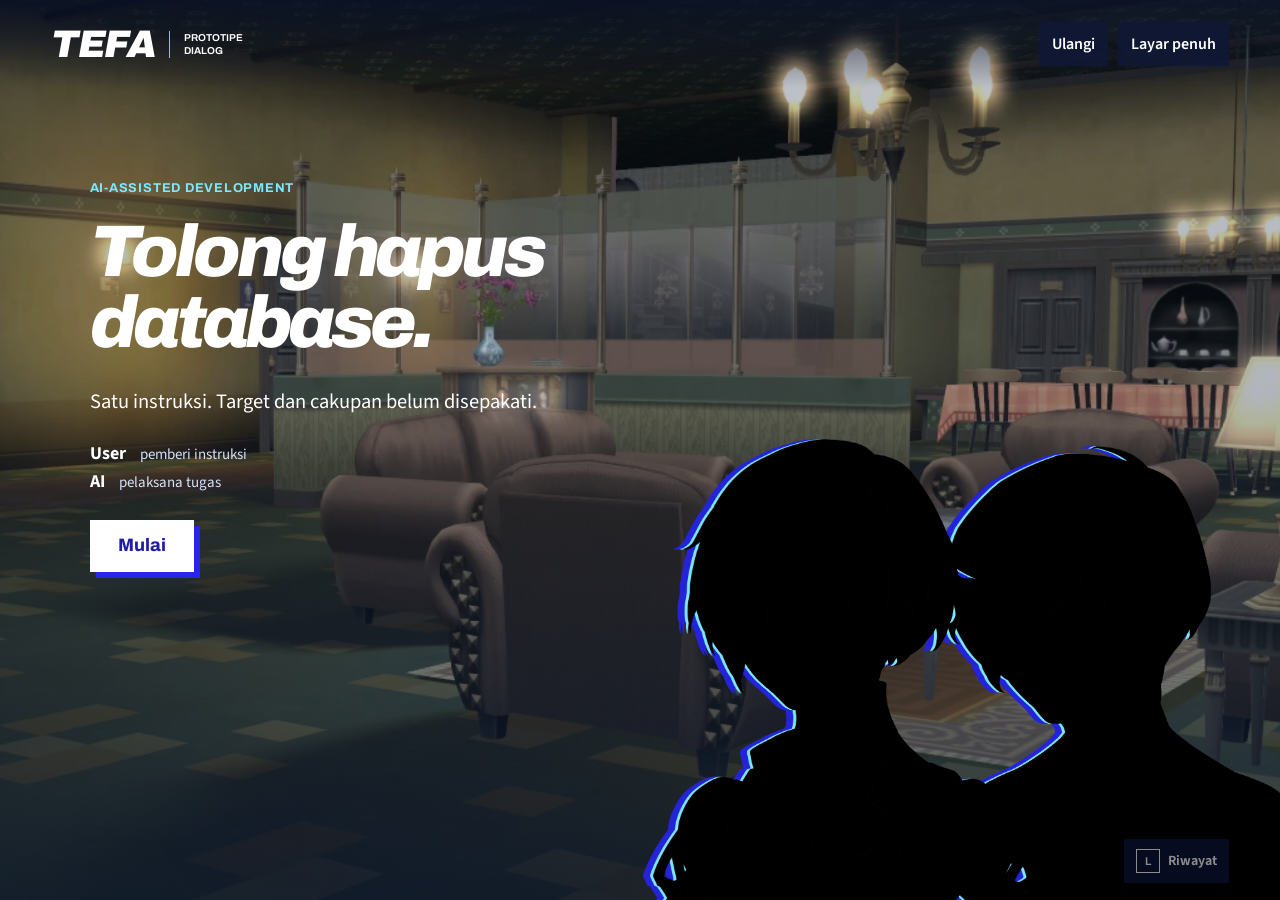
==== commit b4e5e08d: "update content" ====
--- a/prototypes/p3r-dialogue/index.html
+++ b/prototypes/p3r-dialogue/index.html
@@ -21,8 +21,8 @@
 <body data-mode="intro">
   <header class="topbar">
     <div class="identity"><span class="wordmark">TEFA</span><span class="prototype-label">PROTOTIPE<br>DIALOG</span></div>
-    <nav class="utilities" aria-label="Kendali prototipe">
-      <button id="restart" type="button">Ulang</button>
+    <nav class="utilities" aria-label="Kontrol dialog">
+      <button id="restart" type="button">Ulangi</button>
       <button id="fullscreen" type="button" aria-pressed="false">Layar penuh</button>
     </nav>
   </header>
@@ -62,11 +62,11 @@
       <p class="intro-context"></p>
       <ul id="scene-requirements" class="scene-requirements" hidden></ul>
       <p class="cast">User <span>pemberi instruksi</span><br>AI <span>pelaksana tugas</span></p>
-      <button id="start" class="primary-button" type="button" disabled>Menyiapkan aset…</button>
-      <p id="asset-status" class="asset-status" role="status">Memuat portrait asli.</p>
+      <button id="start" class="primary-button" type="button" disabled>Memuat…</button>
+      <p id="asset-status" class="asset-status" role="status">Memuat gambar.</p>
     </section>
 
-    <section id="playfield" class="playfield" aria-label="Adegan percakapan" hidden>
+    <section id="playfield" class="playfield" aria-label="Dialog" hidden>
       <section id="choices" class="choices" aria-labelledby="choice-heading" hidden>
         <h2 id="choice-heading" class="sr-only">Pilih instruksi User</h2>
         <p class="choice-instruction">Instruksi User</p>
@@ -83,7 +83,7 @@
 
     <section id="ending" class="ending" aria-labelledby="ending-title" hidden>
       <h2 id="ending-title"></h2>
-      <button id="open-conclusion" class="primary-button" type="button">Lihat konklusi</button>
+      <button id="open-conclusion" class="primary-button" type="button">Lihat hasil</button>
     </section>
 
     <section id="conclusion" class="conclusion" aria-labelledby="conclusion-title" hidden></section>
@@ -113,19 +113,19 @@
     </section>
     <section id="apps-view" class="workspace-view apps-view" hidden aria-label="Coba formulir dan lihat response">
       <h1 class="sr-only">Formulir dan response pendaftaran</h1>
-      <div class="apps-tools"><label for="response-topic" class="sr-only">Pengamatan dari response terakhir</label><select id="response-topic" disabled><option value="">Belum ada response</option></select><button id="response-discuss" type="button" disabled>Bahas response ini</button><button id="appearance-discuss" type="button">Bahas tampilan</button><button id="clear-response" type="button">Bersihkan response</button></div>
+      <div class="apps-tools"><label for="response-topic" class="sr-only">Hasil percobaan terakhir</label><select id="response-topic" disabled><option value="">Belum ada hasil</option></select><button id="response-discuss" type="button" disabled>Bahas hasil percobaan</button><button id="appearance-discuss" type="button">Bahas tampilan</button><button id="clear-response" type="button">Sembunyikan hasil</button></div>
       <iframe id="registration-preview" title="Formulir pendaftaran dan response backend" sandbox="allow-scripts allow-forms" width="1280" height="900"></iframe>
-      <p class="workspace-note" id="workspace-note" role="status">Mengirim formulir tidak mengakhiri percakapan. Kembali ke AI untuk menyampaikan temuan.</p>
+      <p class="workspace-note" id="workspace-note" role="status">Coba formulirnya, lalu pilih Bahas hasil percobaan untuk membicarakan hasilnya dengan AI.</p>
     </section>
   </section>
 
   <footer class="bottom-controls">
     <nav id="workspace-nav" class="workspace-nav" hidden aria-label="Tampilan contoh"><button type="button" data-workspace-view="ai"><kbd>1</kbd> AI</button><button type="button" data-workspace-view="code"><kbd>2</kbd> Kode</button><button type="button" data-workspace-view="apps"><kbd>3</kbd> Apps</button></nav>
-    <div class="playback-controls"><span id="keyboard-hint"><kbd>Enter</kbd> Lanjut</span><button id="log" type="button" disabled><kbd>L</kbd> Log</button></div>
+    <div class="playback-controls"><span id="keyboard-hint"><kbd>Enter</kbd> Lanjut</span><button id="heat-motion" type="button" aria-label="Jeda efek overheat" aria-pressed="false" hidden>Jeda efek</button><button id="log" type="button" disabled><kbd>L</kbd> Riwayat</button></div>
   </footer>
 
   <dialog id="history" aria-labelledby="history-title">
-    <header class="history-header"><h2 id="history-title">Log percakapan</h2><button id="close-history" type="button">Tutup <kbd>Esc</kbd></button></header>
+    <header class="history-header"><h2 id="history-title">Riwayat dialog</h2><button id="close-history" type="button">Tutup <kbd>Esc</kbd></button></header>
     <ol id="history-list"></ol>
   </dialog>
   <p id="announcer" class="sr-only" role="status" aria-atomic="true"></p>
--- a/prototypes/p3r-dialogue/styles.css
+++ b/prototypes/p3r-dialogue/styles.css
@@ -43,6 +43,7 @@
 .comic-expression.comic-smoke.is-critical{scale:calc(var(--smoke-size,1)*1.12)}
 .comic-spark{position:absolute;top:8%;left:24%;width:clamp(35px,4.5vw,68px);height:clamp(52px,7vw,105px);overflow:visible;filter:drop-shadow(0 0 3px #65dfff);pointer-events:none}
 .comic-spark.spark-1{left:65%;top:14%;rotate:24deg}
+.scene.heat-animated :is(.comic-smoke,.comic-spark){opacity:0}
 .scene[data-speaker=narrator] .portrait{display:none!important}
 .scene[data-speaker=narrator] .nameplate{display:none}
 .scene[data-reaction=user][data-speaker=ai] .speech-shell{right:29%}
@@ -174,7 +175,7 @@
 .motion-off *,.motion-off *::before,.motion-off *::after{transition:none!important;animation:none!important}
 .embedded .topbar{padding:10px 3vw;background:transparent;justify-content:flex-end;pointer-events:none}
 .embedded .topbar .identity,.embedded #fullscreen{display:none}
-.embedded #restart{pointer-events:auto}
+.embedded #restart{position:fixed;left:3vw;top:10px;pointer-events:auto}
 .embedded .intro{padding-top:clamp(85px,15dvh,180px)}
 .embedded .scene{min-height:100dvh}
 .embedded:not(.is-ready) .scene{visibility:hidden}
